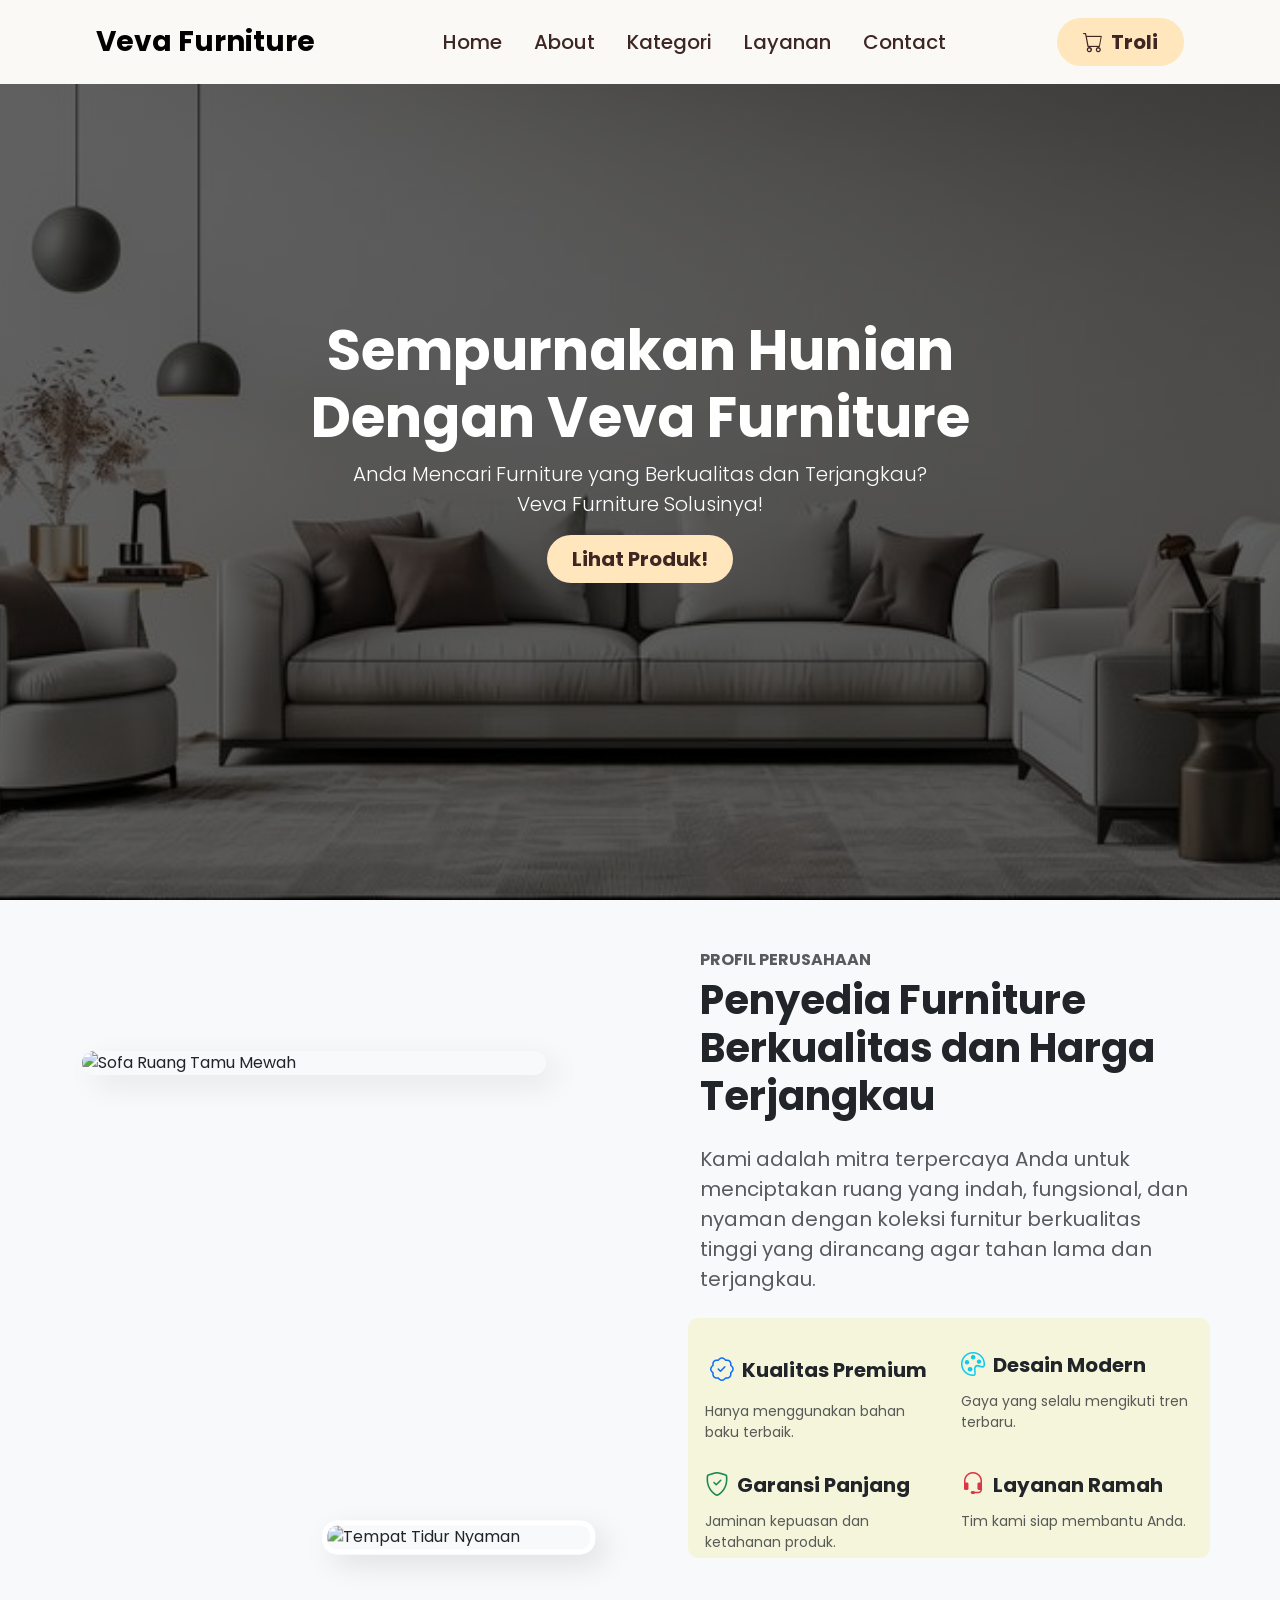
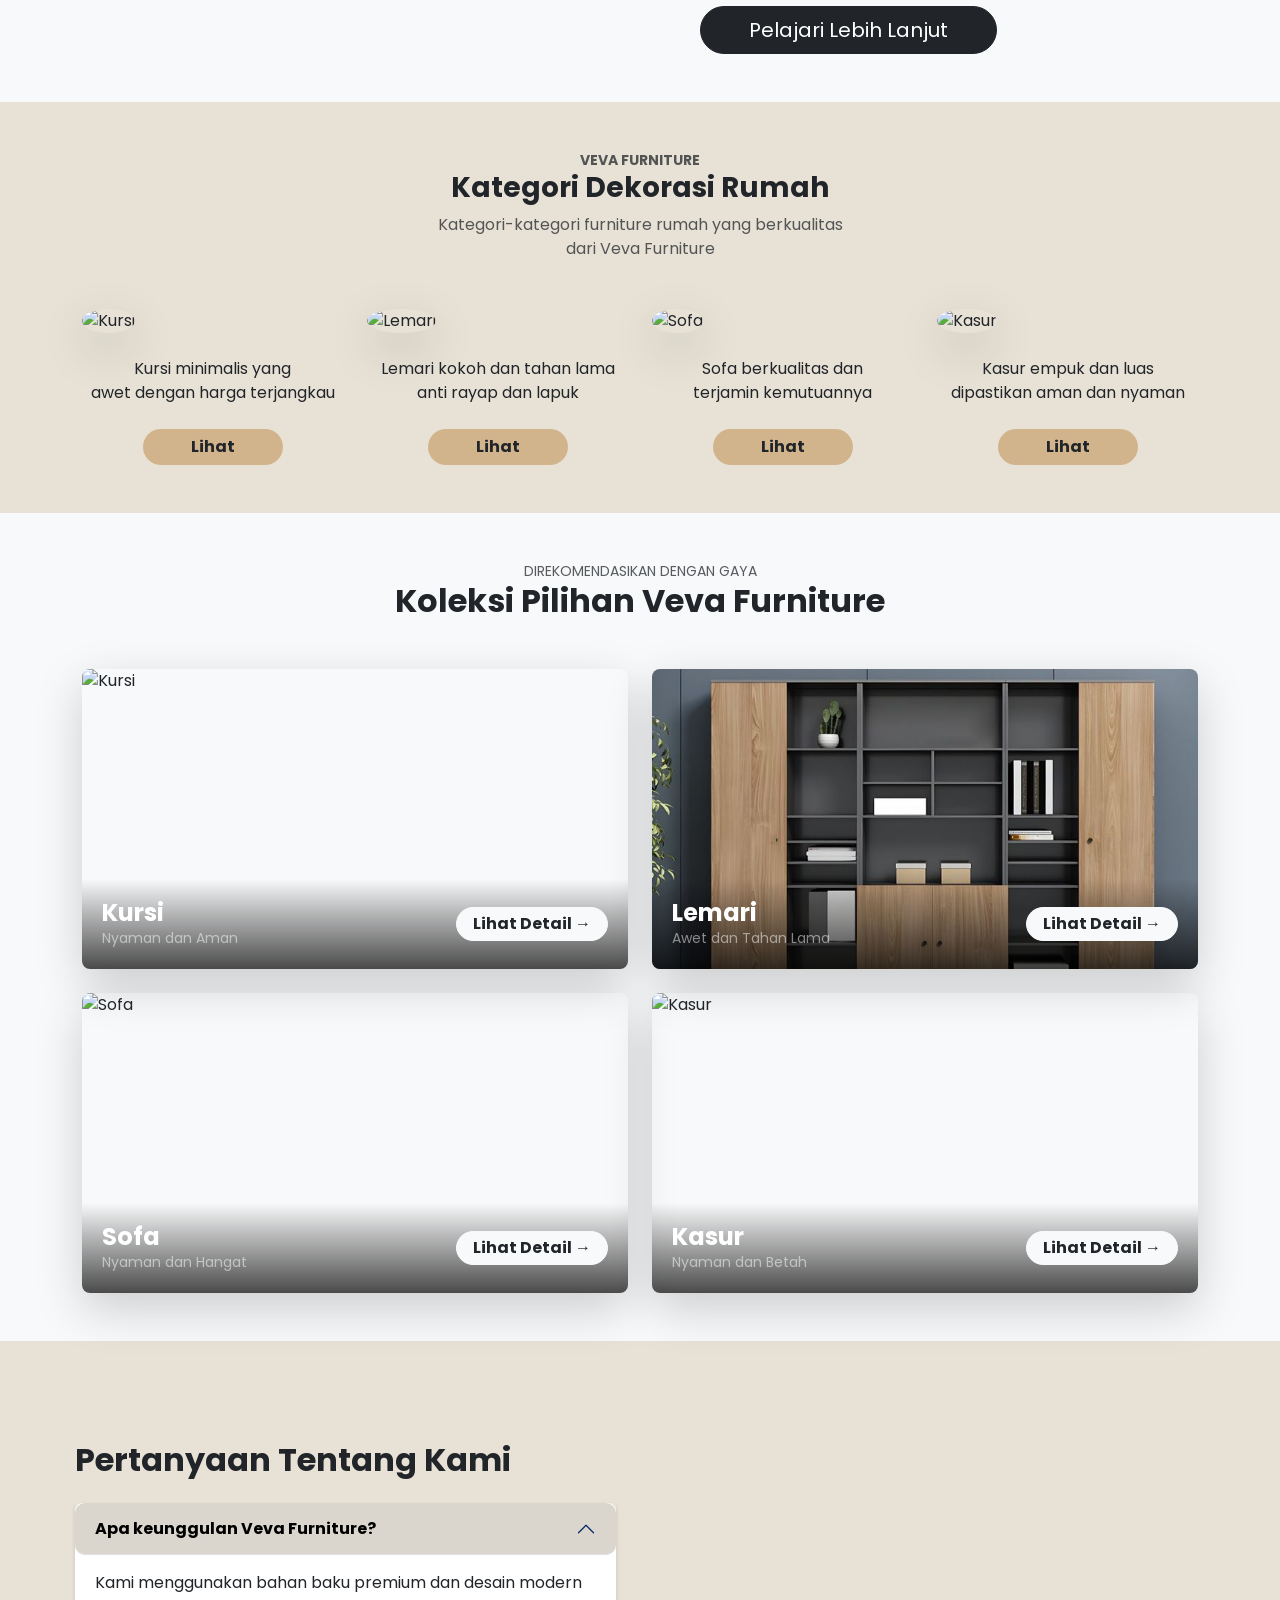
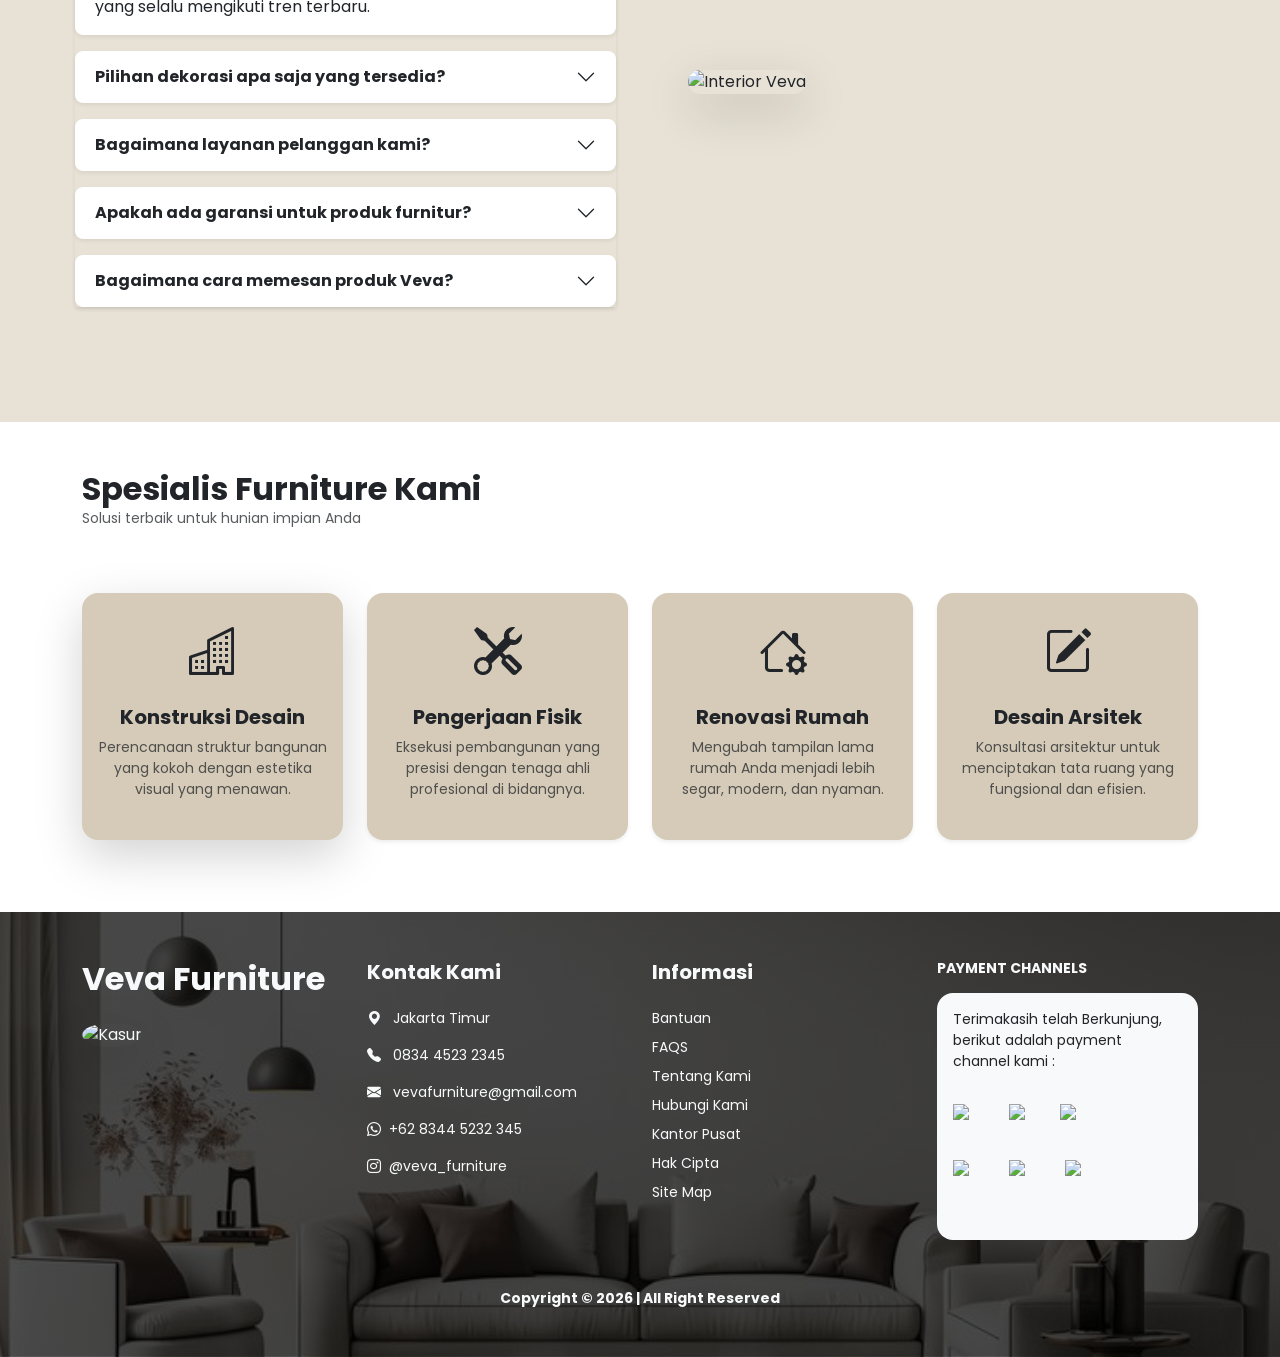
==== index.html @ 180ab0ba "Add files via upload" ====
<!DOCTYPE html>
<html lang="en">
<head>
  <meta charset="UTF-8">
  <meta name="viewport" content="width=device-width, initial-scale=1.0">
  <meta http-equiv="X-UA-Compatible" content="ie=edge">
  <title>Veva Furniture</title>
    <link href="https://cdn.jsdelivr.net/npm/bootstrap@5.3.0/dist/css/bootstrap.min.css" rel="stylesheet">
    <link rel="stylesheet" href="https://cdn.jsdelivr.net/npm/bootstrap-icons@1.11.0/font/bootstrap-icons.css">
    <link href="https://fonts.googleapis.com/css2?family=Poppins:wght@400;600;700&display=swap" rel="stylesheet">
    <link rel="stylesheet" href="style.css"
</head>
<body>
<header>
    <nav class="navbar navbar-expand-lg navigasi fixed-top ps-5 pe-5 pt-3 pb-3">
      <div class="container-fluid px-lg-5">
        <a class="navbar-brand fw-bold text-#3E2723 fs-3" href="#">Veva Furniture</a>
        <button class="navbar-toggler" type="button" data-bs-toggle="collapse" data-bs-target="#navbarNav">
          <span class="navbar-toggler-icon"></span>
        </button>
        <div class="collapse navbar-collapse" id="navbarNav">
          <ul class="navbar-nav mx-auto align-items-center fs-5">
            <li class="nav-item"><a class="nav-link px-3" href="#home">Home</a></li>
            <li class="nav-item"><a class="nav-link px-3" href="#about">About</a></li>
            <li class="nav-item"><a class="nav-link px-3" href="#kategori">Kategori</a></li>
            <li class="nav-item"><a class="nav-link px-3" href="#layanan">Layanan</a></li>
            <li class="nav-item"><a class="nav-link px-3" href="#contact">Contact</a></li>
          </ul>
    
          <div class="d-flex">
            <a href="#" class="btn btn-sign fs-5 btn-product"><i class="bi bi-cart"></i><b class="ms-2">Troli</b></a>
          </div>
        </div>
      </div>
    </nav>
 </header>
<section class="home vh-100 d-flex align-items-center justify-content-center" style="background-image: linear-gradient(rgba(0,0,0,0.6), rgba(0,0,0,0.6)), url('main.jpg');" id="home">
  <div class="container text-center">
      <h1 class="display-4 text-white fw-bold fade-up delay-1">Sempurnakan Hunian <br> Dengan Veva Furniture</h1>
      <p class="lead text-white fs-5 fade-up delay-2">Anda Mencari Furniture yang Berkualitas dan Terjangkau? <br> Veva Furniture Solusinya!</p>
      <a href="#layanan" class="btn rounded-pill px-4 py-2 fw-bold fs-5 btn-product fade-up delay-3">Lihat Produk!</a>
  </div>
</section>
<section class="py-5 px-lg-5 bg-light" id="about">
<div class="container">
    <div class="row align-items-center">
        
        <div class="col-md-6 order-2 order-md-1 reveal-left">
            <div class="custom-image-wrapper">
                <img src="https://images.unsplash.com/photo-1594026112284-02bb6f3352fe?q=80&w=1470&auto=format&fit=crop" 
                     class="img-fluid custom-image-main" 
                     alt="Sofa Ruang Tamu Mewah">
                
                <img src="https://images.unsplash.com/photo-1616046229478-9901c5536a45?q=80&w=1471&auto=format&fit=crop" 
                     class="img-fluid custom-image-secondary" 
                     alt="Tempat Tidur Nyaman">
            </div>
        </div>

        <div class="col-md-6 order-1 order-md-2 mt-5 mt-md-0 reveal-right">
            <div class="ps-md-5"> <p class="text-muted mb-1 text-uppercase fw-bold fs-7">Profil Perusahaan</p>
                <h1 class="fw-bold mb-4">Penyedia Furniture Berkualitas dan Harga Terjangkau</h1>
                <p class="text-muted fs-5 mb-5">Kami adalah mitra terpercaya Anda untuk menciptakan ruang yang indah, fungsional, dan nyaman dengan koleksi furnitur berkualitas tinggi yang dirancang agar tahan lama dan terjangkau.</p>
                
                <div class="row g-4 mb-5 about-materi">
                    <div class="col-6">
                        <div class="d-flex align-items-center mb-2 about-materi">
                            <span class="fs-4 text-primary fw-bold me-2"><i class="bi bi-patch-check"></i></span> <h5 class="mb-0 fw-bold">Kualitas Premium</h5>
                        </div>
                        <p class="text-muted small mb-0">Hanya menggunakan bahan baku terbaik.</p>
                    </div>
                    <div class="col-6">
                        <div class="d-flex align-items-center mb-2">
                            <span class="fs-4 text-info fw-bold me-2"><i class="bi bi-palette"></i></span>
                            <h5 class="mb-0 fw-bold">Desain Modern</h5>
                        </div>
                        <p class="text-muted small mb-0">Gaya yang selalu mengikuti tren terbaru.</p>
                    </div>
                    <div class="col-6">
                        <div class="d-flex align-items-center mb-2">
                            <span class="fs-4 text-success fw-bold me-2"><i class="bi bi-shield-check"></i></span>
                            <h5 class="mb-0 fw-bold">Garansi Panjang</h5>
                        </div>
                        <p class="text-muted small mb-0">Jaminan kepuasan dan ketahanan produk.</p>
                    </div>
                    <div class="col-6">
                        <div class="d-flex align-items-center mb-2">
                            <span class="fs-4 text-danger fw-bold me-2"><i class="bi bi-headset"></i></span>
                            <h5 class="mb-0 fw-bold">Layanan Ramah</h5>
                        </div>
                        <p class="text-muted small mb-0">Tim kami siap membantu Anda.</p>
                    </div>
                </div>
                <button type="button" class="btn btn-dark btn-lg rounded-pill px-5" data-bs-toggle="modal" data-bs-target="#modalVeva">
          Pelajari Lebih Lanjut
        </button>


            </div>
        </div>
    </div>
</div>
</section>
<section class="py-5 p-5 pb-5 kategori" id="kategori" style="background-color: #E8E2D6;">
  <div class="container">
    <div class="text-center mb-4">
        <p class="text-muted small fw-bold mb-0">VEVA FURNITURE</p>
        <h3 class="fw-bold">Kategori Dekorasi Rumah</h3>
        <p class="text-muted">Kategori-kategori furniture rumah yang berkualitas <br> dari Veva Furniture</p>
    </div> <br>

    <div class="row g-4">
        <div class="col-6 col-md-3">
            <div class="card-furniture">
                <img src="https://images.unsplash.com/photo-1592078615290-033ee584e267?q=80&w=1000&auto=format&fit=crop" class="img-square shadow-lg rounded-circle" alt="Kursi">
            </div>
            <p class="fs-7 text-center mt-4">Kursi minimalis yang <br> awet dengan harga terjangkau</p>
                <div class="text-center mt-4">
                    <button class="btn rounded-pill px-5 fw-bold text-dark tombol-kategori" data-bs-toggle="modal" data-bs-target="#modalKursi">
                        Lihat
                    </button>
                    
                    <div class="modal fade" id="modalKursi" tabindex="-1" aria-labelledby="modalKursiLabel" aria-hidden="true">
                        <div class="modal-dialog modal-dialog-centered modal-lg"> <div class="modal-content rounded-4 border-0 shadow-lg overflow-hidden">
                                
            <div class="modal-body p-0">
                <div class="row g-0">
                    <div class="col-md-6">
                        <img src="https://images.unsplash.com/photo-1592078615290-033ee584e267?q=80&w=1000&auto=format&fit=crop" 
                             class="img-fluid h-100 w-100" 
                             style="object-fit: cover; min-height: 300px;" 
                             alt="Kursi Veva Furniture">
                    </div>
                    
                    <div class="col-md-6 d-flex align-items-center">
                        <div class="p-5">
                            <h3 class="fw-bold mb-1" id="modalKursiLabel">Kursi</h3>
                            <p class="text-muted mb-4 fs-7">(Dining & Accent Chair)</p>
                            
                            
                            <p class="text-muted lh-lg fs-7 mb-5">
                                Lebih dari sekadar tempat duduk, kursi kami adalah karya seni fungsional. 
                                Dengan rangka kayu pilihan yang kuat dan desain ergonomis, kursi Veva Furniture 
                                memastikan Anda tetap nyaman meskipun duduk berjam-jam. Pilihan tepat untuk 
                                ruang makan maupun ruang kerja.
                            </p>
                            
                            <div class="text-end">
                              <a href="kursi.html" class="btn btn-outline-dark rounded-pill px-4 fs-7 me-2">Lihat Produk</a>
                                <button type="button" class="btn btn-outline-dark rounded-pill px-4 fs-7" data-bs-dismiss="modal">
                                    Tutup
                                </button>
                            </div>
                        </div>
                    </div>
                </div>
            </div> 
            </div>
    </div>
</div>

                </div>
        </div>
        
        <div class="col-6 col-md-3">
            <div class="card-furniture">
                <img src="https://images.unsplash.com/photo-1595428774223-ef52624120d2?q=80&w=1000&auto=format&fit=crop" class="img-square shadow-lg rounded-circle" alt="Lemari">
            </div>
            <p class="fs-7 text-center mt-4">Lemari kokoh dan tahan lama <br> anti rayap dan lapuk</p>
                 <div class="text-center mt-4">
                   <button class="btn rounded-pill px-5 fw-bold text-dark tombol-kategori" data-bs-toggle="modal" data-bs-target="#modalLemari">
                        Lihat
                    </button>
                    
                    <div class="modal fade" id="modalLemari" tabindex="-1" aria-hidden="true">
                <div class="modal-dialog modal-dialog-centered modal-lg">
                    <div class="modal-content rounded-4 border-0 shadow-lg overflow-hidden">
                        <div class="modal-body p-0">
                            <div class="row g-0">
                                <div class="col-md-6">
                        <img src="https://images.unsplash.com/photo-1595428774223-ef52624120d2?q=80&w=1000&auto=format&fit=crop" class="img-fluid h-100 w-100" style="object-fit: cover; min-height: 300px;">
                    </div>
                    <div class="col-md-6 d-flex align-items-center p-5">
                        <div>
                            <h3 class="fw-bold mb-1">Lemari</h3>
                            <p class="text-muted mb-4 fs-7">(Wardrobe)</p>
                            <p class="text-muted lh-lg fs-7 mb-4">
                                Hadirkan solusi penyimpanan yang kokoh sekaligus estetik. Lemari Veva Furniture dirancang dengan material anti-rayap dan sistem pintu yang halus (soft-close). Memadukan fungsi ruang yang luas dengan sentuhan kayu minimalis.
                            </p>
                            <a href="lemari.html" class="btn btn-outline-dark rounded-pill px-4 fs-7 me-2">Lihat Produk</a>
                            <button type="button" class="btn btn-outline-dark rounded-pill px-4" data-bs-dismiss="modal">Tutup</button>
                        </div>
                    </div>
                </div>
            </div>
        </div>
    </div>
</div>
                </div>
        </div>

        <div class="col-6 col-md-3">
            <div class="card-furniture">
                <img src="https://images.unsplash.com/photo-1555041469-a586c61ea9bc?q=80&w=1000&auto=format&fit=crop" class="img-square shadow-lg rounded-circle" alt="Sofa">
            </div>
            <p class="fs-7 text-center mt-4">Sofa berkualitas dan <br> terjamin kemutuannya</p>
                 <div class="text-center mt-4">
                    <button class="btn rounded-pill px-5 fw-bold text-dark tombol-kategori" data-bs-toggle="modal" data-bs-target="#modalSofa">
                        Lihat
                    </button>
                    
                    <div class="modal fade" id="modalSofa" tabindex="-1" aria-hidden="true">
    <div class="modal-dialog modal-dialog-centered modal-lg">
        <div class="modal-content rounded-4 border-0 shadow-lg overflow-hidden">
            <div class="modal-body p-0">
                <div class="row g-0">
                    <div class="col-md-6">
                        <img src="https://images.unsplash.com/photo-1555041469-a586c61ea9bc?q=80&w=1000&auto=format&fit=crop" class="img-fluid h-100 w-100" style="object-fit: cover; min-height: 300px;">
                    </div>
                    <div class="col-md-6 d-flex align-items-center p-5">
                        <div>
                            <h3 class="fw-bold mb-1">Sofa</h3>
                            <p class="text-muted mb-4 fs-7">(Living Room Seating)</p>
                            <p class="text-muted lh-lg fs-7 mb-4">
                                Ciptakan momen berharga di ruang tamu dengan sofa yang empuk dan tahan lama. Menggunakan busa high-density yang tidak mudah kempes dan pilihan kain linen berkualitas tinggi. Cocok untuk menghidupkan suasana keluarga.
                            </p>
                            <a href="sofa.html" class="btn btn-outline-dark rounded-pill px-4 fs-7 me-2">Lihat Produk</a>
                            <button type="button" class="btn btn-outline-dark rounded-pill px-4" data-bs-dismiss="modal">Tutup</button>
                        </div>
                    </div>
                </div>
            </div>
        </div>
    </div>
</div>
                </div>
        </div>

        <div class="col-6 col-md-3">
            <div class="card-furniture">
                <img src="https://images.unsplash.com/photo-1631049307264-da0ec9d70304?q=80&w=1000&auto=format&fit=crop" class="img-square shadow-lg rounded-circle" alt="Kasur">
            </div>
            <p class="fs-7 text-center mt-4">Kasur empuk dan luas <br> dipastikan aman dan nyaman</p>
                  <div class="text-center mt-4">
                    <button class="btn rounded-pill px-5 fw-bold text-dark tombol-kategori" data-bs-toggle="modal" data-bs-target="#modalKasur">
                        Lihat
                    </button>
                    
                    <div class="modal fade" id="modalKasur" tabindex="-1" aria-hidden="true">
    <div class="modal-dialog modal-dialog-centered modal-lg">
        <div class="modal-content rounded-4 border-0 shadow-lg overflow-hidden">
            <div class="modal-body p-0">
                <div class="row g-0">
                    <div class="col-md-6">
                        <img src="https://images.unsplash.com/photo-1631049307264-da0ec9d70304?q=80&w=1000&auto=format&fit=crop" class="img-fluid h-100 w-100" style="object-fit: cover; min-height: 300px;">
                    </div>
                    <div class="col-md-6 d-flex align-items-center p-5">
                        <div>
                            <h3 class="fw-bold mb-1">Kasur</h3>
                            <p class="text-muted mb-4 fs-7">(Springbed & Mattress)</p>
                            <p class="text-muted lh-lg fs-7 mb-4">
                                Rasakan pengalaman tidur di atas awan. Kasur kami menggunakan teknologi pocket spring yang menyesuaikan lekuk tubuh dan kain rajut premium yang sejuk di kulit. Dirancang untuk kesehatan tulang belakang Anda.
                            </p>
                            <a href="kasur.html" class="btn btn-outline-dark rounded-pill px-4 fs-7 me-2">Lihat Produk</a>
                            <button type="button" class="btn btn-outline-dark rounded-pill px-4" data-bs-dismiss="modal">Tutup</button>
                        </div>
                    </div>
                </div>
            </div>
        </div>
    </div>
</div>
                </div>
        </div>
    </div>
  </div>
</section>
<section class="py-5 px-lg-5 bg-light" id="layanan">
  <div class="text-center mb-5">
    <p class="text-muted small mb-0">DIREKOMENDASIKAN DENGAN GAYA</p>
    <h2 class="fw-bold">Koleksi Pilihan Veva Furniture</h2>
  </div>
  
  <div class="container">
    <div class="row g-4"> <div class="col-6">
        <div class="product-card position-relative overflow-hidden rounded-3 shadow-lg">
          <img src="https://images.unsplash.com/photo-1586023492125-27b2c045efd7?q=80&w=1000&auto=format&fit=crop" class="img-bento" alt="Kursi">
          <div class="overlay-text d-flex justify-content-between align-items-center w-100">
              <div>
                  <h4 class="fw-bold text-white mb-0">Kursi</h4>
                  <p class="text-white-50 small mb-0">Nyaman dan Aman</p>
              </div>
              <a href="kursi.html" class="btn btn-light text-dark rounded-pill fw-bold px-3 py-1">
                  Lihat Detail →
              </a>
          </div>
        </div>
      </div>

      <div class="col-6">
        <div class="product-card position-relative overflow-hidden rounded-3 shadow-lg">
          <img src="lemari.jpg" class="img-bento" alt="Lemari">
            <div class="overlay-text d-flex justify-content-between align-items-center w-100">
             <div>
                <h4 class="fw-bold text-white mb-0">Lemari</h4>
                <p class="text-white-50 small mb-0">Awet dan Tahan Lama</p>
              </div>
              <a href="lemari.html" class="btn btn-light text-dark rounded-pill fw-bold px-3 py-1">
                  Lihat Detail →
              </a>
          </div>
        </div>
      </div>

      <div class="col-6">
        <div class="product-card position-relative overflow-hidden rounded-3 shadow-lg">
          <img src="https://images.unsplash.com/photo-1493663284031-b7e3aefcae8e?q=80&w=1000&auto=format&fit=crop" class="img-bento" alt="Sofa">
          <div class="overlay-text d-flex justify-content-between align-items-center w-100">
              <div>
                  <h4 class="fw-bold text-white mb-0">Sofa</h4>
                  <p class="text-white-50 small mb-0">Nyaman dan Hangat</p>
              </div>
              <a href="sofa.html" class="btn btn-light text-dark rounded-pill fw-bold px-3 py-1">
                  Lihat Detail →
              </a>
          </div>
        </div>
      </div>

      <div class="col-6">
        <div class="product-card position-relative overflow-hidden rounded-3 shadow-lg">
          <img src="https://images.unsplash.com/photo-1540518614846-7eded433c457?q=80&w=1000&auto=format&fit=crop" class="img-bento" alt="Kasur">
          <div class="overlay-text d-flex justify-content-between align-items-center w-100">
              <div>
                  <h4 class="fw-bold text-white mb-0">Kasur</h4>
                  <p class="text-white-50 small mb-0">Nyaman dan Betah</p>
              </div>
              <a href="kasur.html" class="btn btn-light text-dark rounded-pill fw-bold px-3 py-1">
                  Lihat Detail →
              </a>
          </div>
        </div>
      </div>
    </div>
  </div>
</section>
<section class="py-100" style="background-color: #E8E2D6;"> <div class="row align-items-center g-5"> <div class="col-lg-6">
            <h2 class="fw-bold mb-4">Pertanyaan Tentang Kami</h2>
            <div class="accordion shadow-sm" id="accordionFaq">
                
                <div class="accordion-item border-0 mb-3 shadow-sm rounded-3 overflow-hidden">
                    <h2 class="accordion-header">
                        <button class="accordion-button fw-bold" type="button" data-bs-toggle="collapse" data-bs-target="#faq1">
                            Apa keunggulan Veva Furniture?
                        </button>
                    </h2>
                    <div id="faq1" class="accordion-collapse collapse show" data-bs-parent="#accordionFaq">
                        <div class="accordion-body">Kami menggunakan bahan baku premium dan desain modern yang selalu mengikuti tren terbaru.</div>
                    </div>
                </div>

                <div class="accordion-item border-0 mb-3 shadow-sm rounded-3 overflow-hidden">
                    <h2 class="accordion-header">
                        <button class="accordion-button collapsed fw-bold" type="button" data-bs-toggle="collapse" data-bs-target="#faq2">
                            Pilihan dekorasi apa saja yang tersedia?
                        </button>
                    </h2>
                    <div id="faq2" class="accordion-collapse collapse" data-bs-parent="#accordionFaq">
                        <div class="accordion-body">Tersedia kursi minimalis, lemari estetik, sofa nyaman, hingga perlengkapan tidur mewah.</div>
                    </div>
                </div>

                <div class="accordion-item border-0 mb-3 shadow-sm rounded-3 overflow-hidden">
                    <h2 class="accordion-header">
                        <button class="accordion-button collapsed fw-bold" type="button" data-bs-toggle="collapse" data-bs-target="#faq3">
                            Bagaimana layanan pelanggan kami?
                        </button>
                    </h2>
                    <div id="faq3" class="accordion-collapse collapse" data-bs-parent="#accordionFaq">
                        <div class="accordion-body">Tim kami siap membantu Anda dengan layanan yang ramah dan responsif setiap saat.</div>
                    </div>
                </div>

                <div class="accordion-item border-0 mb-3 shadow-sm rounded-3 overflow-hidden">
                    <h2 class="accordion-header">
                        <button class="accordion-button collapsed fw-bold" type="button" data-bs-toggle="collapse" data-bs-target="#faq4">
                            Apakah ada garansi untuk produk furnitur?
                        </button>
                    </h2>
                    <div id="faq4" class="accordion-collapse collapse" data-bs-parent="#accordionFaq">
                        <div class="accordion-body">Ya, setiap produk kami dilengkapi dengan garansi panjang untuk menjamin kualitas dan ketahanan.</div>
                    </div>
                </div>

                <div class="accordion-item border-0 shadow-sm rounded-3 overflow-hidden">
                    <h2 class="accordion-header">
                        <button class="accordion-button collapsed fw-bold" type="button" data-bs-toggle="collapse" data-bs-target="#faq5">
                            Bagaimana cara memesan produk Veva?
                        </button>
                    </h2>
                    <div id="faq5" class="accordion-collapse collapse" data-bs-parent="#accordionFaq">
                        <div class="accordion-body">Anda cek pada bagian kontak (footer) untuk menghubungi kami.</div>
                    </div>
                </div>

            </div>
        </div>

        <div class="col-lg-6">
            <div class="img-container ps-lg-4"> <img src="https://images.unsplash.com/photo-1618221195710-dd6b41faaea6?q=80&w=1000&auto=format&fit=crop" class="img-fluid rounded-4 shadow-lg w-100 img-melayang" alt="Interior Veva" style="height: 500px; object-fit: cover;">
            </div>
        </div>

    </div>
</section>
<section class="py-5">
    <div class="container">
        <div class="d-flex justify-content-between align-items-center mb-5">
            <div>
                <h2 class="fw-bold mb-0">Spesialis Furniture Kami</h2>
                <p class="text-muted small">Solusi terbaik untuk hunian impian Anda</p>
            </div>
        </div>

        <div class="row row-cols-1 row-cols-md-4 g-4 text-center">
            
            <div class="col">
                <div class="card h-100 border-0 rounded-4 shadow-lg py-4 px-3 service-card" style="background-color: #d6cbb8;">
                    <div class="mb-3">
                        <i class="bi bi-buildings text-dark" style="font-size: 3rem;"></i>
                    </div>
                    <h5 class="fw-bold">Konstruksi Desain</h5>
                    <p class="text-muted small">Perencanaan struktur bangunan yang kokoh dengan estetika visual yang menawan.</p>
                </div>
            </div>

            <div class="col">
                <div class="card h-100 border-0 rounded-4 shadow-sm py-4 px-3 service-card" style="background-color: #d6cbb8;">
                    <div class="mb-3">
                        <i class="bi bi-tools text-dark" style="font-size: 3rem;"></i>
                    </div>
                    <h5 class="fw-bold">Pengerjaan Fisik</h5>
                    <p class="text-muted small">Eksekusi pembangunan yang presisi dengan tenaga ahli profesional di bidangnya.</p>
                </div>
            </div>

            <div class="col">
                <div class="card h-100 border-0 rounded-4 shadow-sm py-4 px-3 service-card" style="background-color: #d6cbb8;">
                    <div class="mb-3">
                        <i class="bi bi-house-gear text-dark" style="font-size: 3rem;"></i>
                    </div>
                    <h5 class="fw-bold">Renovasi Rumah</h5>
                    <p class="text-muted small">Mengubah tampilan lama rumah Anda menjadi lebih segar, modern, dan nyaman.</p>
                </div>
            </div>

            <div class="col">
                <div class="card h-100 border-0 rounded-4 shadow-sm py-4 px-3 service-card" style="background-color: #d6cbb8;">
                    <div class="mb-3">
                        <i class="bi bi-pencil-square text-dark" style="font-size: 3rem;"></i>
                    </div>
                    <h5 class="fw-bold">Desain Arsitek</h5>
                    <p class="text-muted small">Konsultasi arsitektur untuk menciptakan tata ruang yang fungsional dan efisien.</p>
                </div>
            </div>

        </div>
    </div>
</section> <br>
<footer class="py-5 text-light" style="background: linear-gradient(rgba(0, 0, 0, 0.7), rgba(0, 0, 0, 0.7)), url('main.jpg'); background-size: cover; background-position: center; background-repeat: no-repeat;" id="contact">
  <div class="container">
    <div class="row gy-4">
      
      <div class="col-lg-3 col-md-6">
      <h2 class="text-light fw-bold mb-4">Veva Furniture</h2>
      <img src="https://images.unsplash.com/photo-1631049307264-da0ec9d70304?q=80&w=1000&auto=format&fit=crop" class="img-square shadow-lg rounded-circle " alt="Kasur" style="width: 200px; height: auto;">
      </div>

      <div class="col-lg-3 col-md-6">
        <h5 class="fw-bold mb-4">Kontak Kami</h5>
        <div class="text-secondary small text-light">
          <p><i class="bi bi-geo-alt-fill me-2"></i> Jakarta Timur</p>
          <p><i class="bi bi-telephone-fill me-2"></i> 0834 4523 2345</p>
          <p><i class="bi bi-envelope-fill me-2"></i> vevafurniture@gmail.com</p>
          <p><i class="bi bi-whatsapp me-2"></i>+62 8344 5232 345</p>
          <p><i class="bi bi-instagram me-2"></i>@veva_furniture</p>
        </div>
      </div>

      <div class="col-lg-3 col-md-6">
        <h5 class="fw-bold mb-4">Informasi</h5>
        <ul class="list-unstyled text-secondary small text-light">
          <li class="mb-2">Bantuan</li>
          <li class="mb-2">FAQS</li>
          <li class="mb-2">Tentang Kami</li>
          <li class="mb-2">Hubungi Kami</li>
          <li class="mb-2">Kantor Pusat</li>
          <li class="mb-2">Hak Cipta</li>
          <li class="mb-2">Site Map</li>
        </ul>
      </div>

      <div class="col-lg-3 col-md-6">
        <h5 class="fw-bold mb-3 small text-uppercase">Payment Channels</h5>
      
        <div class="d-flex flex-wrap gap-3 bg-light p-3 rounded-4">
         <p class="small text-dark">Terimakasih telah Berkunjung, berikut adalah payment channel kami : </p>
          <img src="https://img.icons8.com/color/48/visa.png" width="40" alt="Visa">
          <img src="https://upload.wikimedia.org/wikipedia/commons/2/2a/Mastercard-logo.svg" width="35" alt="mastercard">
          <img src="https://upload.wikimedia.org/wikipedia/commons/b/b5/PayPal.svg" width="45" alt="paypal"> <br>
          
          <div class="d-flex flex-wrap gap-3">
          <img src="https://img.icons8.com/color/48/amex.png" width="40" alt="Amex">
          <img src="https://img.icons8.com/color/48/apple-pay.png" width="40" alt="Apple Pay">
          <img src="https://img.icons8.com/color/48/google-pay.png" width="40" alt="Google Pay">
        </div>
        </div>
      </div>

    </div> <br> <br>


    <div class="row align-items-center small text-light fw-bold">
        <p class="text-center mb-0">
          Copyright &copy; 2026 | All Right Reserved
        </p>
    </div>
  </div>
</footer>
<button type="button" class="btn btn-back-to-top shadow" id="btn-back-to-top" style="background-color: #C19A6B;">
    <i class="bi bi-arrow-up text-light"></i>
</button>
        <div class="modal fade" id="modalVeva" tabindex="-1" aria-labelledby="modalVevaLabel" aria-hidden="true">
            <div class="modal-dialog modal-dialog-centered"> <div class="modal-content rounded-4 border-0 shadow-lg">
      <div class="modal-body p-0">
        
        <img src="https://images.unsplash.com/photo-1594026112284-02bb6f3352fe?q=80&w=1470&auto=format&fit=crop" 
             class="img-fluid rounded-top-4 w-100" alt="Tentang Veva Furniture">
        
        <div class="p-4 text-center">
          <h4 class="fw-bold mb-3" id="modalVevaLabel">Tentang Veva Furniture</h4>
          <p class="text-muted small">
            Veva Furniture adalah mitra terpercaya Anda untuk menciptakan ruang yang indah, fungsional, dan nyaman. 
            Kami menghadirkan koleksi furnitur berkualitas tinggi dengan desain modern.
          </p>
          
          <button type="button" class="btn btn-dark rounded-pill px-5 mt-3" data-bs-dismiss="modal">
            Mengerti!
          </button>
        </div>
      </div>
    </div>
  </div>
</div>


  
 <script src="https://cdn.jsdelivr.net/npm/bootstrap@5.3.0/dist/js/bootstrap.bundle.min.js"></script>
<script>
    // 1. LOGIKA ANIMASI SCROLL (Intersection Observer)
    const observer = new IntersectionObserver((entries) => {
        entries.forEach((entry) => {
            if (entry.isIntersecting) {
                if (entry.target.classList.contains('reveal-left')) {
                    entry.target.classList.add('animate-left');
                } else if (entry.target.classList.contains('reveal-right')) {
                    entry.target.classList.add('animate-right');
                }
            }
        });
    }, { threshold: 0.2 });

    document.querySelectorAll('.reveal-left, .reveal-right').forEach((el) => observer.observe(el));


    // 2. LOGIKA TOMBOL BACK TO TOP
    let mybutton = document.getElementById("btn-back-to-top");

    window.addEventListener('scroll', function() {
        if (document.body.scrollTop > 100 || document.documentElement.scrollTop > 100) {
            mybutton.style.display = "block";
        } else {
            mybutton.style.display = "none";
        }
    });

    mybutton.addEventListener("click", function() {
        window.scrollTo({
            top: 0,
            behavior: 'smooth'
        });
    });
</script>
</body>
</html>
---- style.css ----
:root{
  --main-color: #FAF9F6; 
  --primary-pastel: #B2AC88; 
  --wood-accent: #C19A6B; 
  --text-main: #3E2723; 
}

html{
  scroll-behavior: smooth;
}

section{
  scroll-margin-top: 70px;
}

body{
  font-family: 'Poppins', sans-serif;
}

.navigasi {
    background-color: var(--main-color);
    padding-top: 15px;
    padding-bottom: 15px;
}

.navbar-brand{
  font-family: 'Poppins', sans-serif;
}

.nav-link {
    font-weight: 500;
    color: #3E2723;
}

.nav{
  padding-bottom: 3px;
  border-bottom: 2px solid transparent;
  transition: all 0.2s ease;
}

.nav-item:hover{
  color: #000000;
  border-bottom: 2px solid #000000;
  cursor: pointer;
}

.btn-sign {
    background-color: var(--wood-accent); 
    color: white;
    border-radius: 50px;
    padding: 8px 25px;
}

.home {
    background-size: cover;
    background-position: center;
    background-repeat: no-repeat;
    margin: 0;
    padding: 0;
    width: 100%;
    min-height: 870px;
    padding-bottom: ;
}

.btn-product {
  background-color: #ffe6bc; 
  color: #3E2723;
  transition: all 0.3s ease; 
}

.btn-product:hover {
  color: #f1f1f1;
  background-color: #C19A6B;
  cursor: pointer;
}

.btn-back-to-top {
  position: fixed;
  bottom: 20px;
  right: 20px;
  display: none;
  width: 50px;
  height: 50px;
  border-radius: 50%; 
  z-index: 1000;
  transition: all 0.3s ease;
}

.btn-back-to-top:hover {
    transform: scale(1.1); 
    background-color: #dbd6cd;
    color: black;
    border-color: #dbd6cd;
}


.custom-image-wrapper {
    position: relative;
    min-height: 500px;
}

.custom-image-main {
    position: absolute;
    top: 0;
    left: 0;
    width: 85%;
    height: auto;
    z-index: 1;
    box-shadow: 10px 10px 30px rgba(0,0,0,0.08);
    border-radius: 15px;
}

.custom-image-secondary {
    position: absolute;
    bottom: 0;
    right: 0;
    width: 50%;
    height: auto;
    z-index: 2;
    transform: translateX(-12%) translateY(10%);
    box-shadow: 10px 10px 30px rgba(0,0,0,0.1);
    border-radius: 15px;
    border: 5px solid #fff;
}

.modal-content {
    overflow: hidden;
}

.modal {
    z-index: 1060 !important;
}
.modal-backdrop {
    z-index: 1050 !important;
}


.rounded-top-4 {
    border-top-left-radius: 1rem !important;
    border-top-right-radius: 1rem !important;
}

.modal.fade .modal-dialog {
    transform: scale(0.8);
    transition: transform 0.3s ease-out;
}

.modal.show .modal-dialog {
    transform: scale(1);
}


.about-materi{
  padding: 5px;
  border-radius: 10px;
  background-color: #F5F5DC;
}

@keyframes masukDariKiri {
    from {
        opacity: 0;
        transform: translateX(-100px);
    }
    to {
        opacity: 1;
        transform: translateX(0);
    }
}

@keyframes masukDariKanan {
    from {
        opacity: 0;
        transform: translateX(100px);
    }
    to {
        opacity: 1;
        transform: translateX(0);
    }
}

.reveal-left, .reveal-right {
    opacity: 0;
    transition: all 0.8s ease-out;
}

.animate-left {
    animation: masukDariKiri 1s forwards;
}

.animate-right {
    animation: masukDariKanan 1s forwards;
}

@keyframes munculkeAtas{
  from{
    opacity: 0;
    transform: translateY(50px);
  }
  to{
    opacity: 1;
    transform: translateY(0);
  }
}

.fade-up{
  opacity: 0;
  animation-name: munculkeAtas;
  animation-duration: 1s;
  animation-timing-function: ease-out;
  animation-fill-mode: forwards;
}

.delay-1 { animation-delay: 0.2s; }
.delay-2 { animation-delay: 0.5s; }
.delay-3 { animation-delay: 0.8s; }

.card-furniture {
  border: none;
  transition: transform 0.3s;
}

.kategori{
  padding-top: 80px;
  padding-bottom: 80px;
}

.card-furniture:hover {
  transform: translateY(-10px);
  cursor: pointer;
  background: rgba(0. 0. 0. 0.7);
}

.img-square {
  width: 100%;
  aspect-ratio: 1 / 1; 
  object-fit: cover; 
  border-radius: 15px;
}

.tombol-kategori{
  background-color: #D2B48C; 
  border: none;
}

.tombol-kategori:hover{
  background-color: #fec47c;
  color: white;
  cursor: pointer;
}

.product-card {
    height: 300px; 
}

.img-bento {
    width: 100%;
    height: 100%;
    object-fit: cover;
    transition: transform 0.5s ease;
}

.product-card:hover .img-bento {
    transform: translateY(-10px);
    cursor: pointer;
}

.overlay-text {
    position: absolute;
    bottom: 0;
    left: 0;
    width: 100%;
    padding: 20px;
    background: linear-gradient(transparent, rgba(0,0,0,0.7));
    text-align: left;
}

.py-100 {
    padding-top: 100px;
    padding-bottom: 100px;
    padding-right: 75px;
    padding-left: 75px;
}

.accordion-item {
    border: none !important;
    margin-bottom: 15px;
}

.accordion-button {
    border-radius: 10px !important;
}

.accordion-button:not(.collapsed) {
    background-color: #dbd6cd;
    color: black;
}

@keyframes melayang{
  0%{
    transform: translateY(0);
  }
  50%{
    transform: translateY(-20px);
  }
  100%{
    transform: translateY(0);
  }
}

.img-melayang{
  animation-name: melayang;
  animation-duration: 3s;
  animation-timing-function: ease-in-out;
  animation-iteration-count: infinite;
}

.service-card i {
    transition: color 0.3s ease;
}

.service-card:hover i {
    color: #7e6945 !important;
}

.service-card:hover {
    transform: translateY(-10px);
    background-color: #a59273;
}









@media (max-width: 767.98px) {
    .custom-image-wrapper {
        min-height: auto;
        display: flex;
        flex-direction: column;
        gap: 20px;
        position: static;
    }
    
    .custom-image-main, 
    .custom-image-secondary {
        position: static;
        width: 100%;
        transform: none;
        border: none;
    }
}
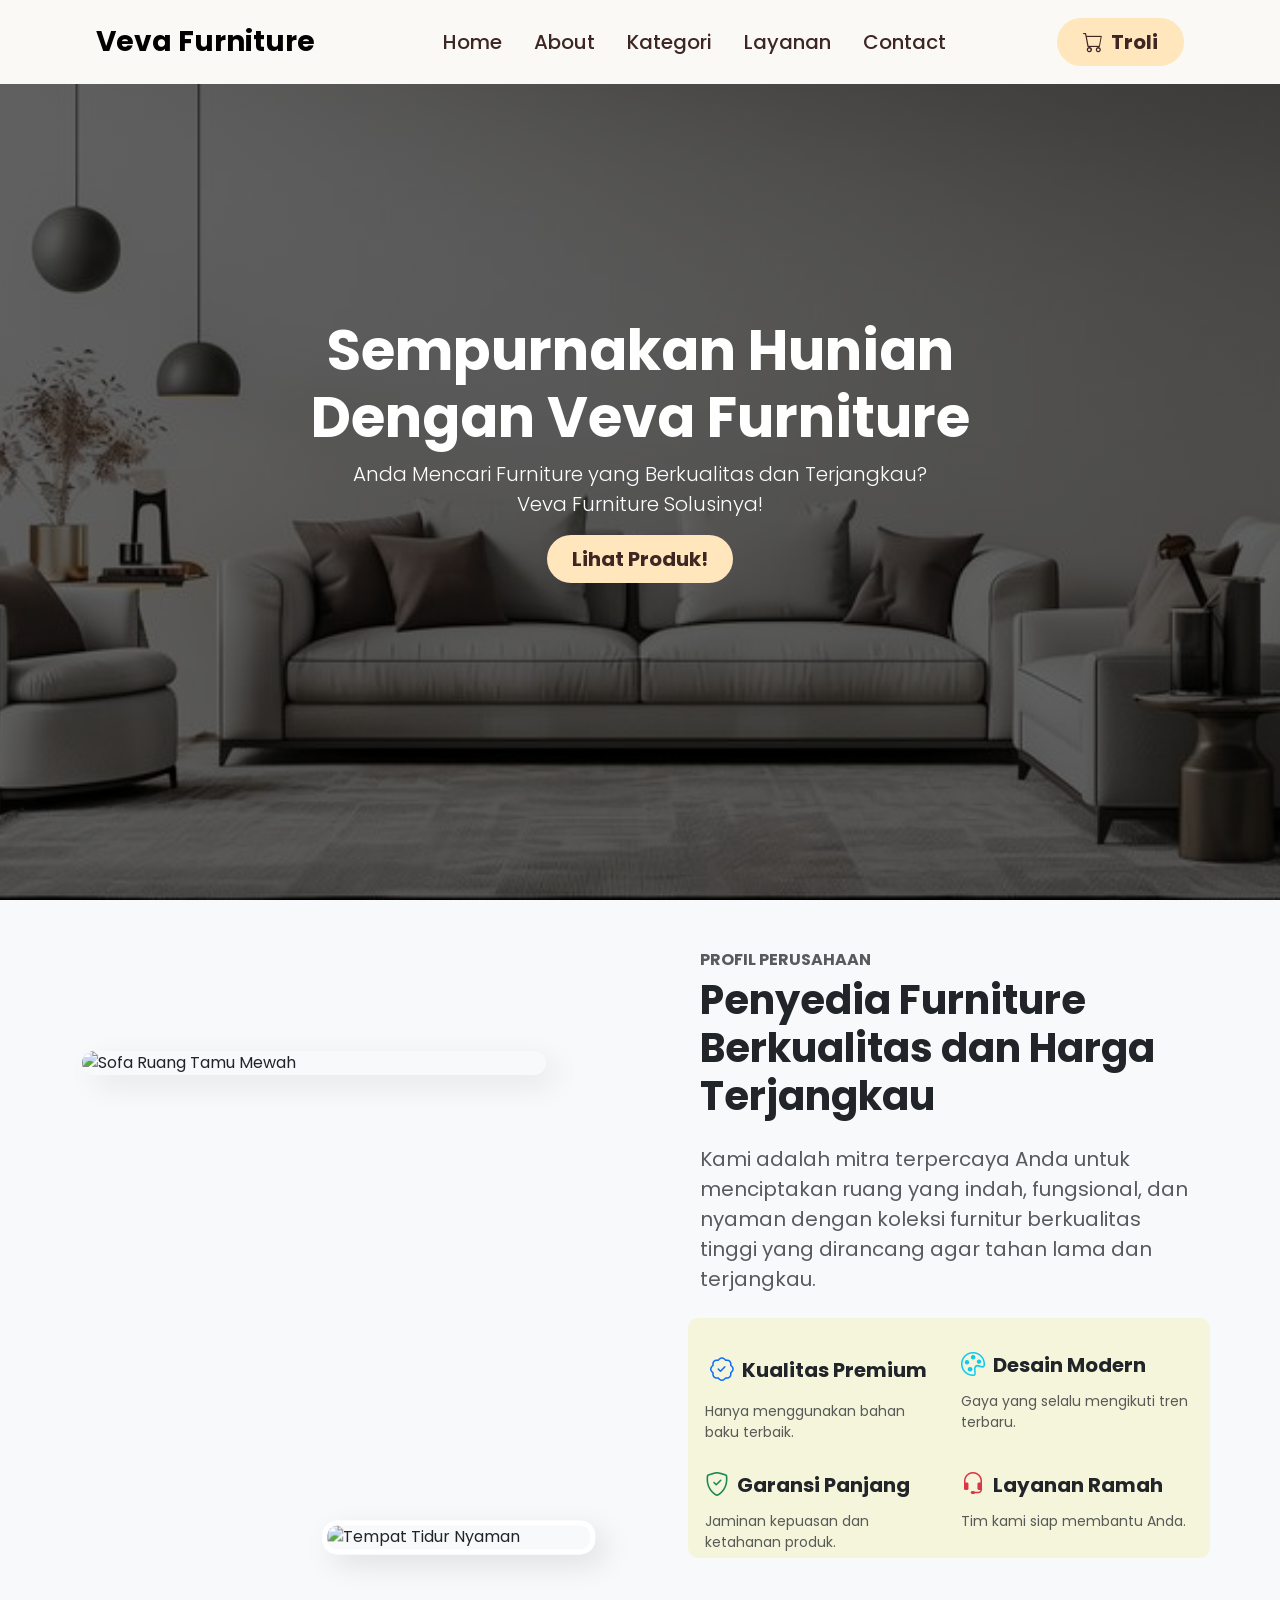
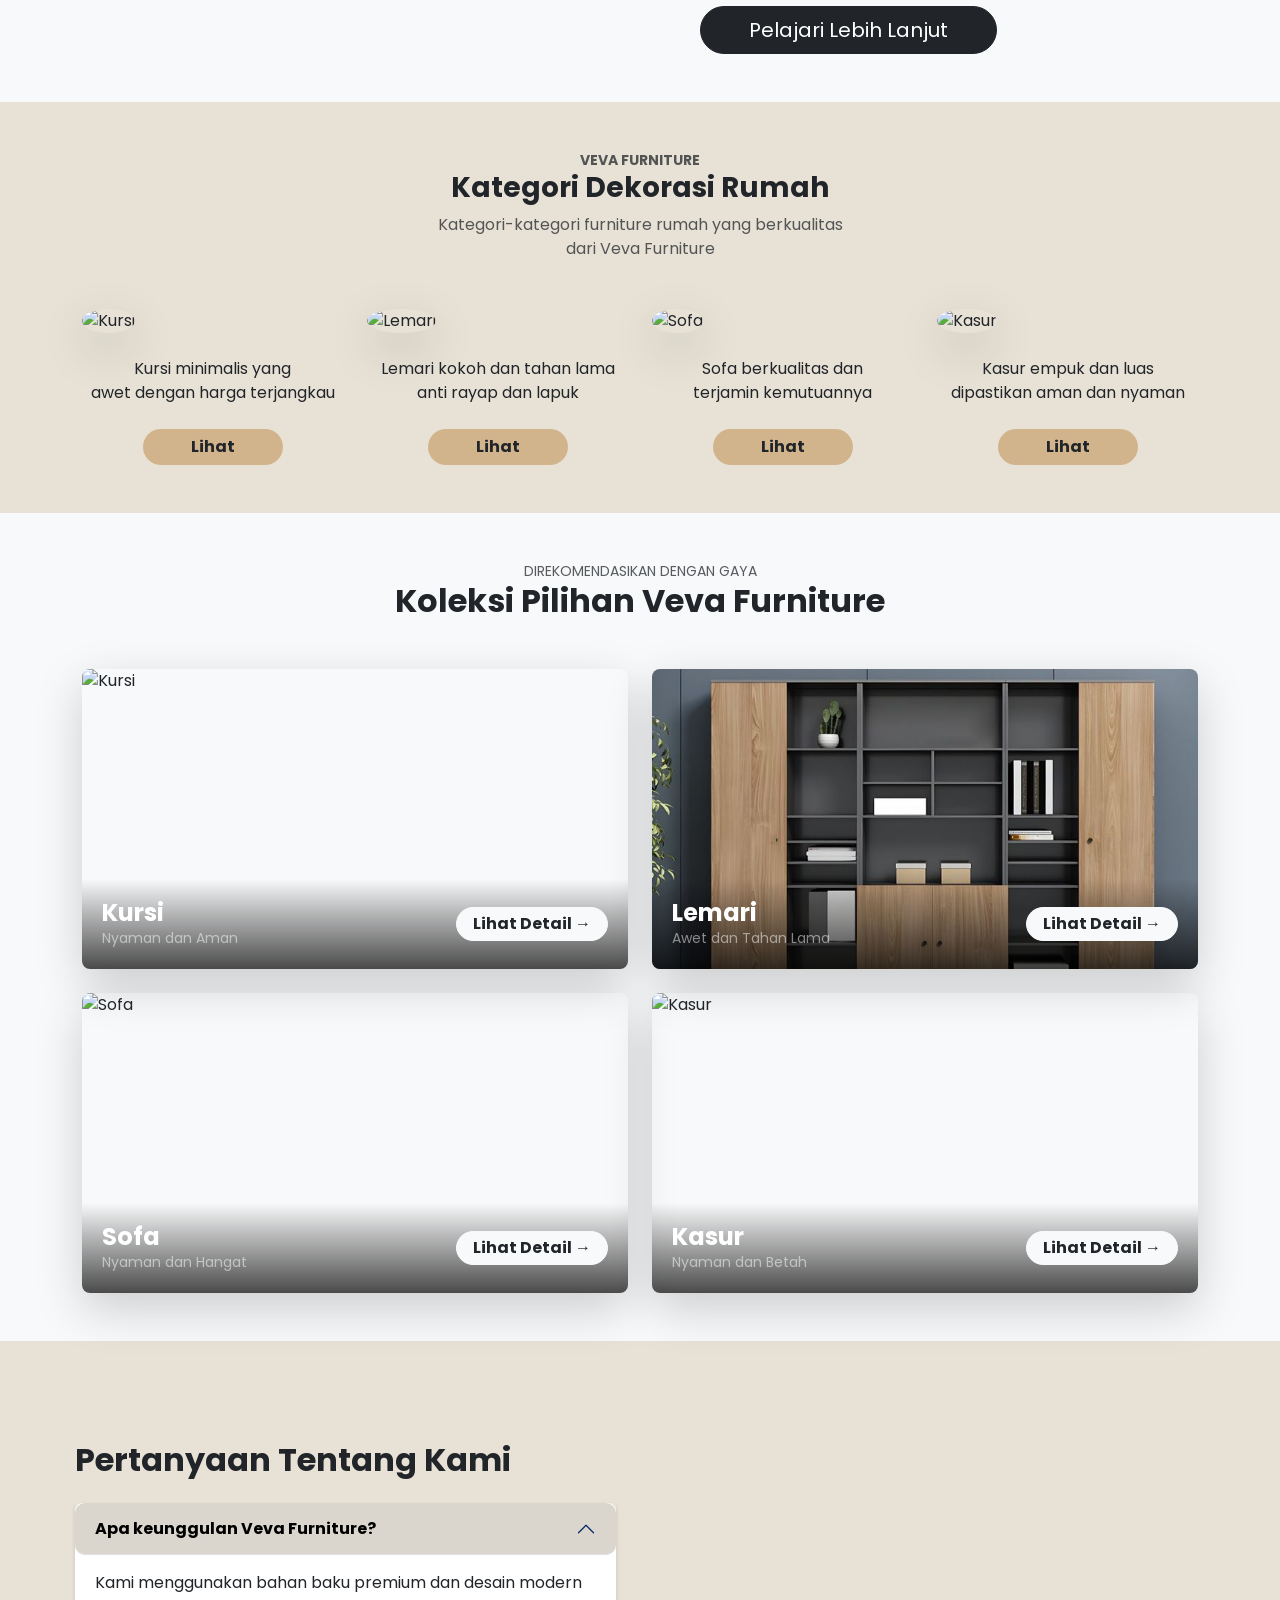
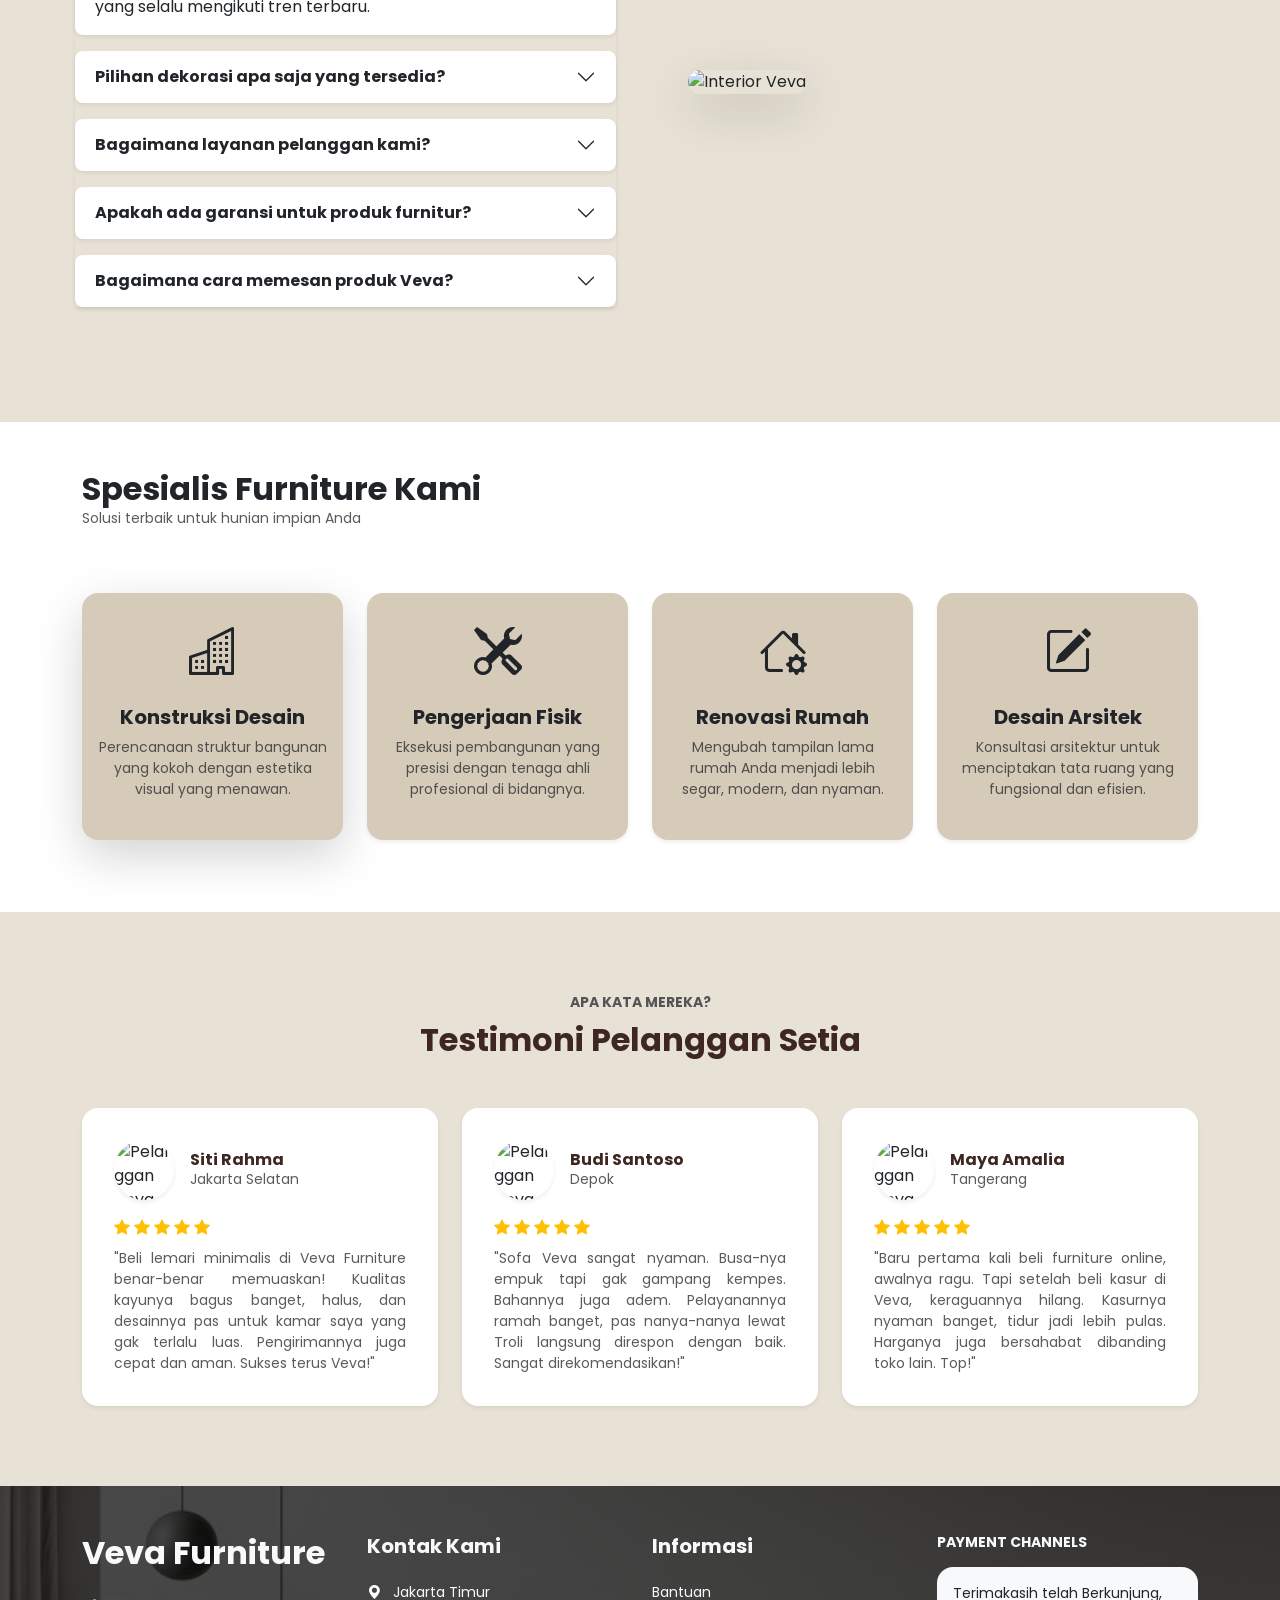
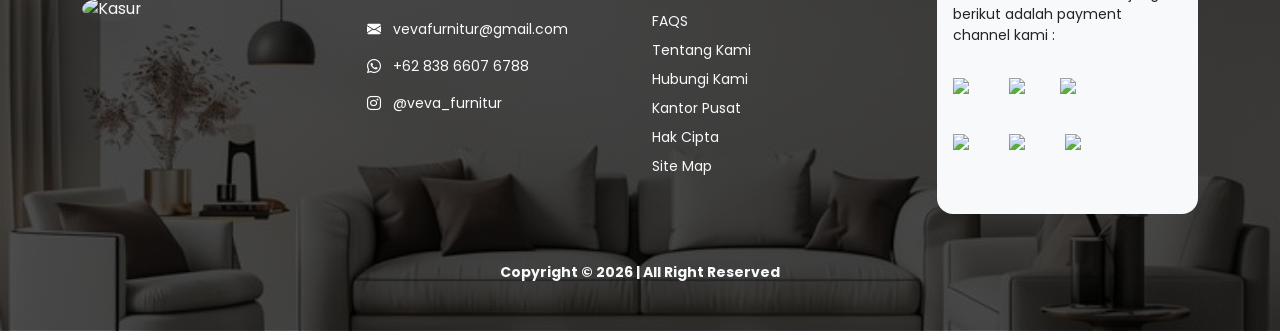
==== commit 8df2c589: "Add files via upload" ====
--- a/index.html
+++ b/index.html
@@ -467,6 +467,103 @@
         </div>
     </div>
 </section> <br>
+<section style="padding-top: 80px; padding-bottom: 80px; background-color: #E8E2D6;">
+  <div class="container">
+    <div class="text-center mb-5">
+      <p class="text-muted fw-bold mb-2 small">APA KATA MEREKA?</p>
+      <h2 class="fw-bold mb-4" style="color: #3E2723">Testimoni Pelanggan Setia</h2>
+    </div>
+
+    <div class="row g-4">
+      <div class="col-md-4">
+        <div class="card h-100 shadow-sm border-0 rounded-4 p-3">
+          <div class="card-body">
+            <div class="d-flex align-items-center mb-3">
+              <img src="https://images.unsplash.com/photo-1438761681033-6461ffad8d80?auto=format&fit=crop&w=150&h=150" 
+                   class="rounded-circle shadow-sm me-3" 
+                   alt="Pelanggan Veva" 
+                   style="width: 60px; height: 60px; object-fit: cover;">
+              <div>
+                <h6 class="fw-bold m-0" style="color: #3E2723">Siti Rahma</h6>
+                <p class="text-muted small m-0">Jakarta Selatan</p>
+              </div>
+            </div>
+            <div class="mb-2" style="color: #FFC107;">
+             <i class="bi bi-star-fill"></i>
+             <i class="bi bi-star-fill"></i>
+             <i class="bi bi-star-fill"></i>
+             <i class="bi bi-star-fill"></i>
+             <i class="bi bi-star-fill"></i>
+            </div>
+            <p class="card-text text-muted" style="text-align: justify; font-size: 14px;">
+              "Beli lemari minimalis di Veva Furniture benar-benar memuaskan! Kualitas kayunya bagus banget, halus, dan desainnya pas untuk kamar saya yang gak terlalu luas. Pengirimannya juga cepat dan aman. Sukses terus Veva!"
+            </p>
+          </div>
+        </div>
+      </div>
+
+      <div class="col-md-4">
+        <div class="card h-100 shadow-sm border-0 rounded-4 p-3">
+          <div class="card-body">
+            <div class="d-flex align-items-center mb-3">
+              <img src="https://images.unsplash.com/photo-1500648767791-00dcc994a43e?auto=format&fit=crop&w=150&h=150" 
+                   class="rounded-circle shadow-sm me-3" 
+                   alt="Pelanggan Veva" 
+                   style="width: 60px; height: 60px; object-fit: cover;">
+              <div>
+                <h6 class="fw-bold m-0" style="color: #3E2723">Budi Santoso</h6>
+                <p class="text-muted small m-0">Depok</p>
+              </div>
+            </div>
+            <div class="mb-2" style="color: #FFC107;">
+             <i class="bi bi-star-fill"></i>
+             <i class="bi bi-star-fill"></i>
+             <i class="bi bi-star-fill"></i>
+             <i class="bi bi-star-fill"></i>
+             <i class="bi bi-star-fill"></i>
+            </div>
+            <p class="card-text text-muted" style="text-align: justify; font-size: 14px;">
+              "Sofa Veva sangat nyaman. Busa-nya empuk tapi gak gampang kempes. Bahannya juga adem. Pelayanannya ramah banget, pas nanya-nanya lewat Troli langsung direspon dengan baik. Sangat direkomendasikan!"
+            </p>
+          </div>
+        </div>
+      </div>
+
+      <div class="col-md-4">
+        <div class="card h-100 shadow-sm border-0 rounded-4 p-3">
+          <div class="card-body">
+            <div class="d-flex align-items-center mb-3">
+              <img src="https://images.unsplash.com/photo-1544005313-94ddf0286df2?auto=format&fit=crop&w=150&h=150" 
+                   class="rounded-circle shadow-sm me-3" 
+                   alt="Pelanggan Veva" 
+                   style="width: 60px; height: 60px; object-fit: cover;">
+              <div>
+                <h6 class="fw-bold m-0" style="color: #3E2723">Maya Amalia</h6>
+                <p class="text-muted small m-0">Tangerang</p>
+              </div>
+            </div>
+            <div class="mb-2" style="color: #FFC107;">
+             <i class="bi bi-star-fill"></i>
+             <i class="bi bi-star-fill"></i>
+             <i class="bi bi-star-fill"></i>
+             <i class="bi bi-star-fill"></i>
+             <i class="bi bi-star-fill"></i>
+            </div>
+            <p class="card-text text-muted" style="text-align: justify; font-size: 14px;">
+              "Baru pertama kali beli furniture online, awalnya ragu. Tapi setelah beli kasur di Veva, keraguannya hilang. Kasurnya nyaman banget, tidur jadi lebih pulas. Harganya juga bersahabat dibanding toko lain. Top!"
+            </p>
+          </div>
+        </div>
+      </div>
+
+    </div>
+  </div>
+</section>
+
+
+
+
+
 <footer class="py-5 text-light" style="background: linear-gradient(rgba(0, 0, 0, 0.7), rgba(0, 0, 0, 0.7)), url('main.jpg'); background-size: cover; background-position: center; background-repeat: no-repeat;" id="contact">
   <div class="container">
     <div class="row gy-4">
@@ -476,16 +573,35 @@
       <img src="https://images.unsplash.com/photo-1631049307264-da0ec9d70304?q=80&w=1000&auto=format&fit=crop" class="img-square shadow-lg rounded-circle " alt="Kasur" style="width: 200px; height: auto;">
       </div>
 
-      <div class="col-lg-3 col-md-6">
-        <h5 class="fw-bold mb-4">Kontak Kami</h5>
-        <div class="text-secondary small text-light">
-          <p><i class="bi bi-geo-alt-fill me-2"></i> Jakarta Timur</p>
-          <p><i class="bi bi-telephone-fill me-2"></i> 0834 4523 2345</p>
-          <p><i class="bi bi-envelope-fill me-2"></i> vevafurniture@gmail.com</p>
-          <p><i class="bi bi-whatsapp me-2"></i>+62 8344 5232 345</p>
-          <p><i class="bi bi-instagram me-2"></i>@veva_furniture</p>
-        </div>
-      </div>
+        <div class="col-lg-3 col-md-6">
+          <h5 class="fw-bold mb-4">Kontak Kami</h5>
+          <div class="text-secondary small info">
+            <p>
+              <a href="https://www.google.com/maps/search/Jakarta+Timur" target="_blank" class="text-decoration-none text-light">
+                <i class="bi bi-geo-alt-fill me-2 text-white"></i> Jakarta Timur
+              </a>
+            </p>
+        
+            <p>
+              <a href="mailto:fadilismunawar@gmail.com" class="text-decoration-none text-light">
+                <i class="bi bi-envelope-fill me-2 text-white"></i> vevafurnitur@gmail.com
+              </a>
+            </p>
+        
+            <p>
+              <a href="https://wa.me/6283866076788" target="_blank" class="text-decoration-none text-light">
+                <i class="bi bi-whatsapp me-2 text-white"></i> +62 838 6607 6788
+              </a>
+            </p>
+        
+            <p>
+              <a href="https://www.instagram.com/mfdl_23" target="_blank" class="text-decoration-none text-light">
+                <i class="bi bi-instagram me-2 text-white"></i> @veva_furnitur
+              </a>
+            </p>
+          </div>
+        </div>
+
 
       <div class="col-lg-3 col-md-6">
         <h5 class="fw-bold mb-4">Informasi</h5>
@@ -516,10 +632,7 @@
         </div>
         </div>
       </div>
-
     </div> <br> <br>
-
-
     <div class="row align-items-center small text-light fw-bold">
         <p class="text-center mb-0">
           Copyright &copy; 2026 | All Right Reserved
